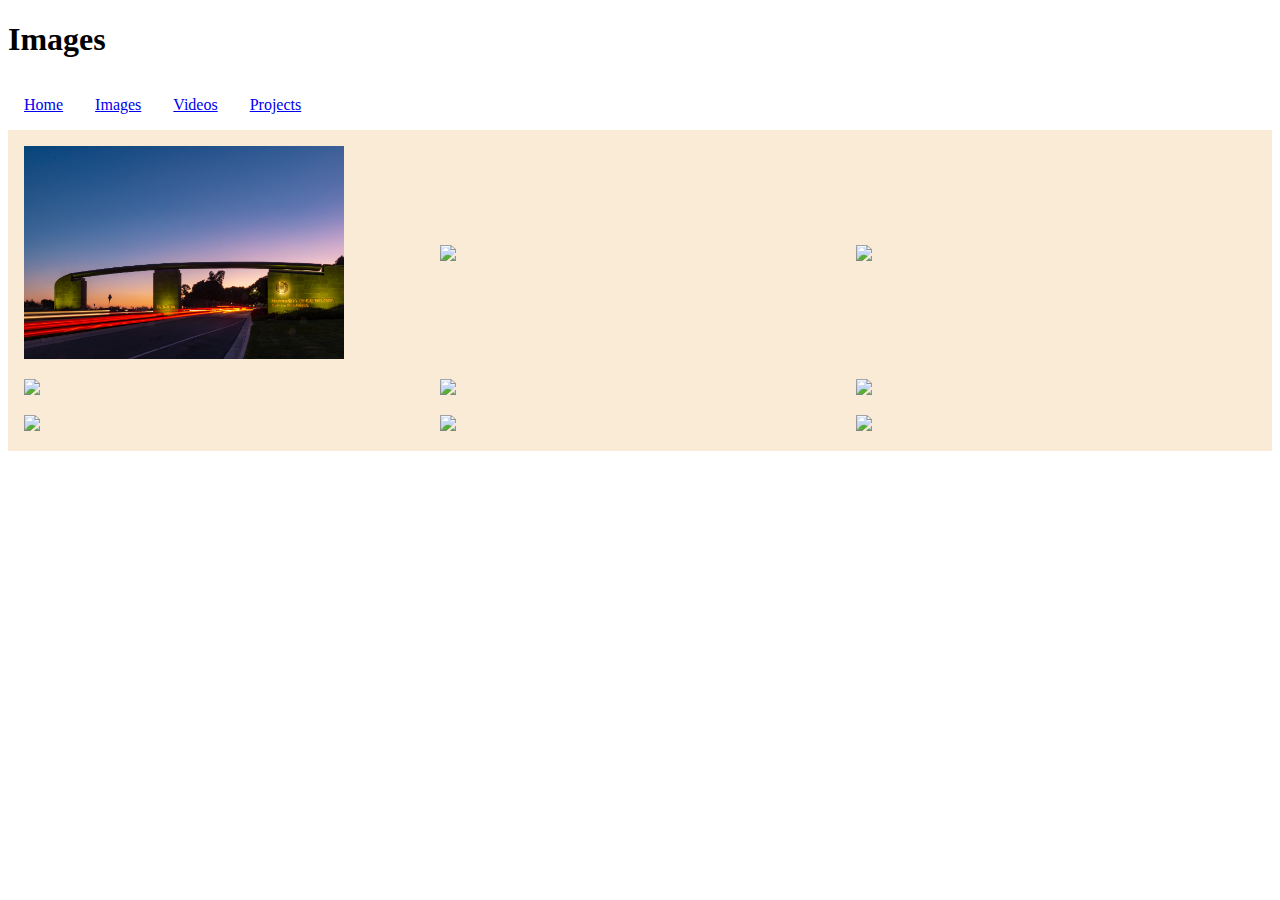
==== images.html @ 7c593051 "zy - implemented video and images page" ====
<!DOCTYPE html>
<html>
<head>
    <title>I'm Ziheng</title>
    <link rel="stylesheet" type="text/css" href="style.css">
</head>
<body>
    <div>
        <h1>Images</h1>
    </div>
    <div class="nav-bar">
        <div class="tab">
            <a href="index.html">Home</a>
        </div>
        <div class="tab">
            <a href="images.html">Images</a>
        </div>
        <div class="tab">
            <a href="videos.html">Videos</a>
        </div>
        <div class="tab">
            <a href="projects.html">Projects</a>
        </div>
    </div>
    <div class="parent">
        <div class="child child-1">
            <img src="images/IMG_1.jpg">
        </div>
        <div class="child child-2">
            <img src="images/IMG_2.jpg">
        </div>
        <div class="child child-3">
            <img src="images/IMG_3.jpg">
        </div>
        <div class="child child-4">
            <img src="images/IMG_4.jpg">
        </div>
        <div class="child child-5">
            <img src="images/IMG_5.jpg">
        </div>
        <div class="child child-6">
            <img src="images/IMG_6.jpg">
        </div>
        <div class="child child-7">
            <img src="images/IMG_7.jpg">
        </div>
        <div class="child child-8">
            <img src="images/IMG_8.jpg">
        </div>
        <div class="child child-9">
            <img src="images/IMG_9.jpg">
        </div>
    </div>

</body>
</html>
---- style.css ----
.nav-bar {
    display: flex;
}
.tab {
    padding: 16px;
}
.parent{
    background-color: antiquewhite;
    padding: 16px;
    display: grid;
    grid-template-columns: repeat(auto-fit,minmax(320px,auto));
    grid-gap: 1rem;
    align-items: center;
}
.child{
    max-width: 320px;
}
.child-1 video {max-width: 320px; height: auto;}
.child-1 img {max-width: 320px;  height: auto;}
.child-2 video {max-width: 320px; height: auto;}
.child-2 img {max-width: 320px;  height: auto;}
.child-3 video {max-width: 320px; height: auto;}
.child-3 img {max-width: 320px;  height: auto;}
.child-4 img {max-width: 320px;  height: auto;}
.child-5 img {grid-row: span 2; max-width: 320px;  height: auto;}
.child-6 img {max-width: 320px;  height: auto;}
.child-7 img {max-width: 320px;  height: auto;}
.child-8 img {max-width: 320px;  height: auto;}
.child-9 img {max-width: 320px;  height: auto;}
.child-10 img {max-width: 320px;  height: auto;}
#main-body {
    display: flex;
}
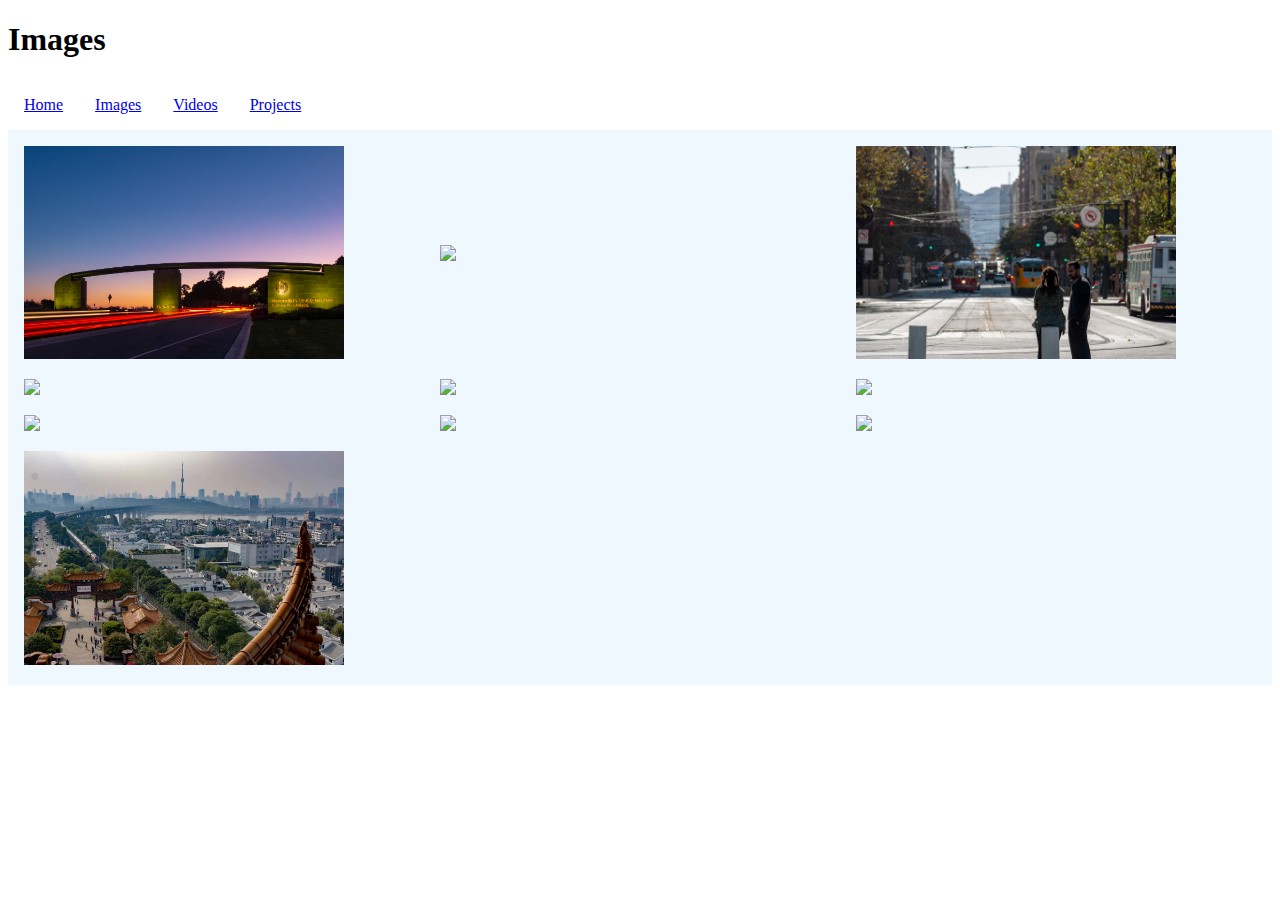
==== commit 29be2e67: "zy resize images" ====
--- a/images.html
+++ b/images.html
@@ -30,7 +30,7 @@
             <img src="images/IMG_2.jpg">
         </div>
         <div class="child child-3">
-            <img src="images/IMG_3.jpg">
+            <img src="images/IMG_3.png">
         </div>
         <div class="child child-4">
             <img src="images/IMG_4.jpg">
@@ -50,6 +50,9 @@
         <div class="child child-9">
             <img src="images/IMG_9.jpg">
         </div>
+        <div class="child child-9">
+            <img src="images/IMG_10.jpg">
+        </div>
     </div>
 
 </body>
--- a/style.css
+++ b/style.css
@@ -5,7 +5,7 @@
     padding: 16px;
 }
 .parent{
-    background-color: antiquewhite;
+    background-color: aliceblue;
     padding: 16px;
     display: grid;
     grid-template-columns: repeat(auto-fit,minmax(320px,auto));
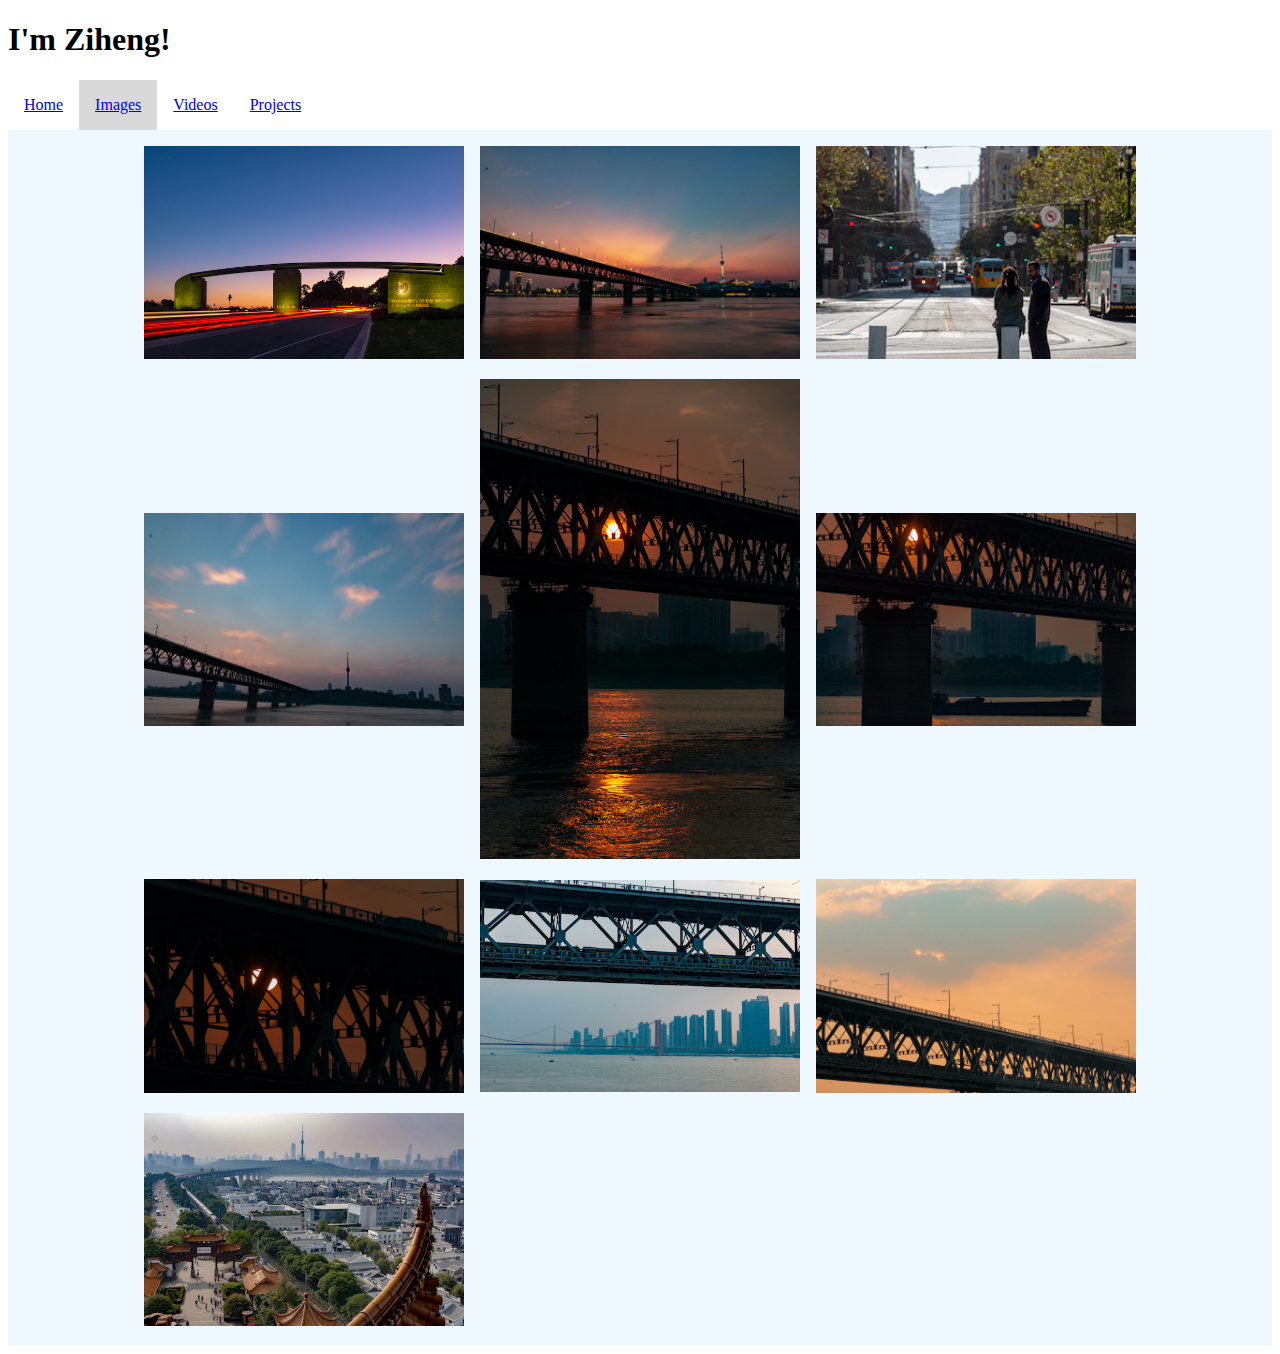
==== commit dcfdb60d: "zy - submission for assignment 3" ====
--- a/images.html
+++ b/images.html
@@ -1,27 +1,29 @@
 <!DOCTYPE html>
 <html>
-<head>
-    <title>I'm Ziheng</title>
-    <link rel="stylesheet" type="text/css" href="style.css">
-</head>
-<body>
-    <div>
-        <h1>Images</h1>
-    </div>
-    <div class="nav-bar">
-        <div class="tab">
-            <a href="index.html">Home</a>
+    <head>
+        <title>I'm Ziheng</title>
+        <link rel="stylesheet" type="text/css" href="style.css">
+        <script src="https://ajax.googleapis.com/ajax/libs/jquery/3.4.1/jquery.min.js"></script>
+        <script defer type="text/javascript" src="script.js"></script>
+    </head>
+    <body onload="showCurrentTab('.images')">
+        <div>
+            <h1>I'm Ziheng!</h1>
         </div>
-        <div class="tab">
-            <a href="images.html">Images</a>
+        <div class="nav-bar">
+            <div class="tab home">
+                <a href="index.html">Home</a>
+            </div>
+            <div class="tab images">
+                <a href="images.html">Images</a>
+            </div>
+            <div class="tab videos">
+                <a href="videos.html">Videos</a>
+            </div>
+            <div class="tab projects">
+                <a href="projects.html">Projects</a>
+            </div>
         </div>
-        <div class="tab">
-            <a href="videos.html">Videos</a>
-        </div>
-        <div class="tab">
-            <a href="projects.html">Projects</a>
-        </div>
-    </div>
     <div class="parent">
         <div class="child child-1">
             <img src="images/IMG_1.jpg">
@@ -54,6 +56,6 @@
             <img src="images/IMG_10.jpg">
         </div>
     </div>
-
+    <button id="back-top">Back to top</button>
 </body>
 </html>--- a/style.css
+++ b/style.css
@@ -3,6 +3,9 @@
 }
 .tab {
     padding: 16px;
+}
+.tab:hover {
+    background-color: rgba(128,128,128,0.1);;
 }
 .parent{
     background-color: aliceblue;
@@ -11,10 +14,15 @@
     grid-template-columns: repeat(auto-fit,minmax(320px,auto));
     grid-gap: 1rem;
     align-items: center;
+    justify-content: center;
+}
+.parent img {
+    cursor: pointer;
 }
 .child{
     max-width: 320px;
 }
+.child-proj img {width: 320px; height: auto;}
 .child-1 video {max-width: 320px; height: auto;}
 .child-1 img {max-width: 320px;  height: auto;}
 .child-2 video {max-width: 320px; height: auto;}
@@ -30,4 +38,37 @@
 .child-10 img {max-width: 320px;  height: auto;}
 #main-body {
     display: flex;
+}
+
+#lightbox {
+    position: fixed;
+    z-index: 1000;
+    top: 0;
+    width: 100%;
+    height: 100%;
+    background-color: rgba(0,0,0,.8);
+    display: none;
+}
+
+#lightbox.active {
+    display: flex;
+    justify-content: center;
+    align-items: center;
+}
+
+#lightbox img {
+    max-width: 80vw;
+    max-height: auto;
+}
+
+#back-top {
+    display: none;
+    position: fixed;
+    bottom: 20px;
+    right: 20px;
+    font-size: 16px;
+    width: 120px;
+    height: 30px;
+    background-color: rgba(128,128,128,0.5);
+    cursor: pointer;
 }